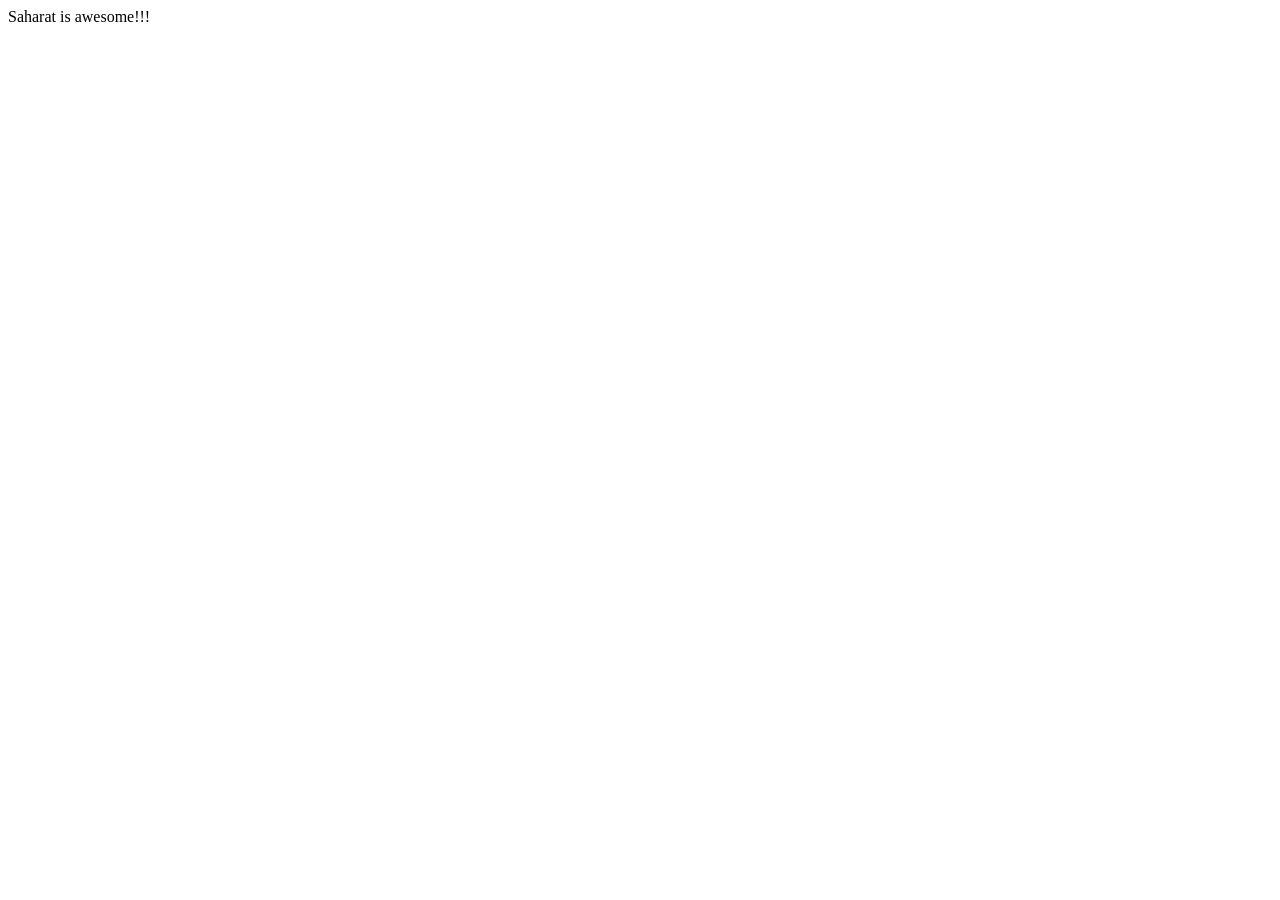
==== index.html @ 05fcdb3a "add name" ====
<!DOCTYPE html>
<html lang="en">
  <head>
    <meta charset="UTF-8" />
    <meta name="viewport" content="width=device-width, initial-scale=1.0" />
    <title>My Portfolio</title>
  </head>
  <body> Saharat is awesome!!!
	</body>
</html>
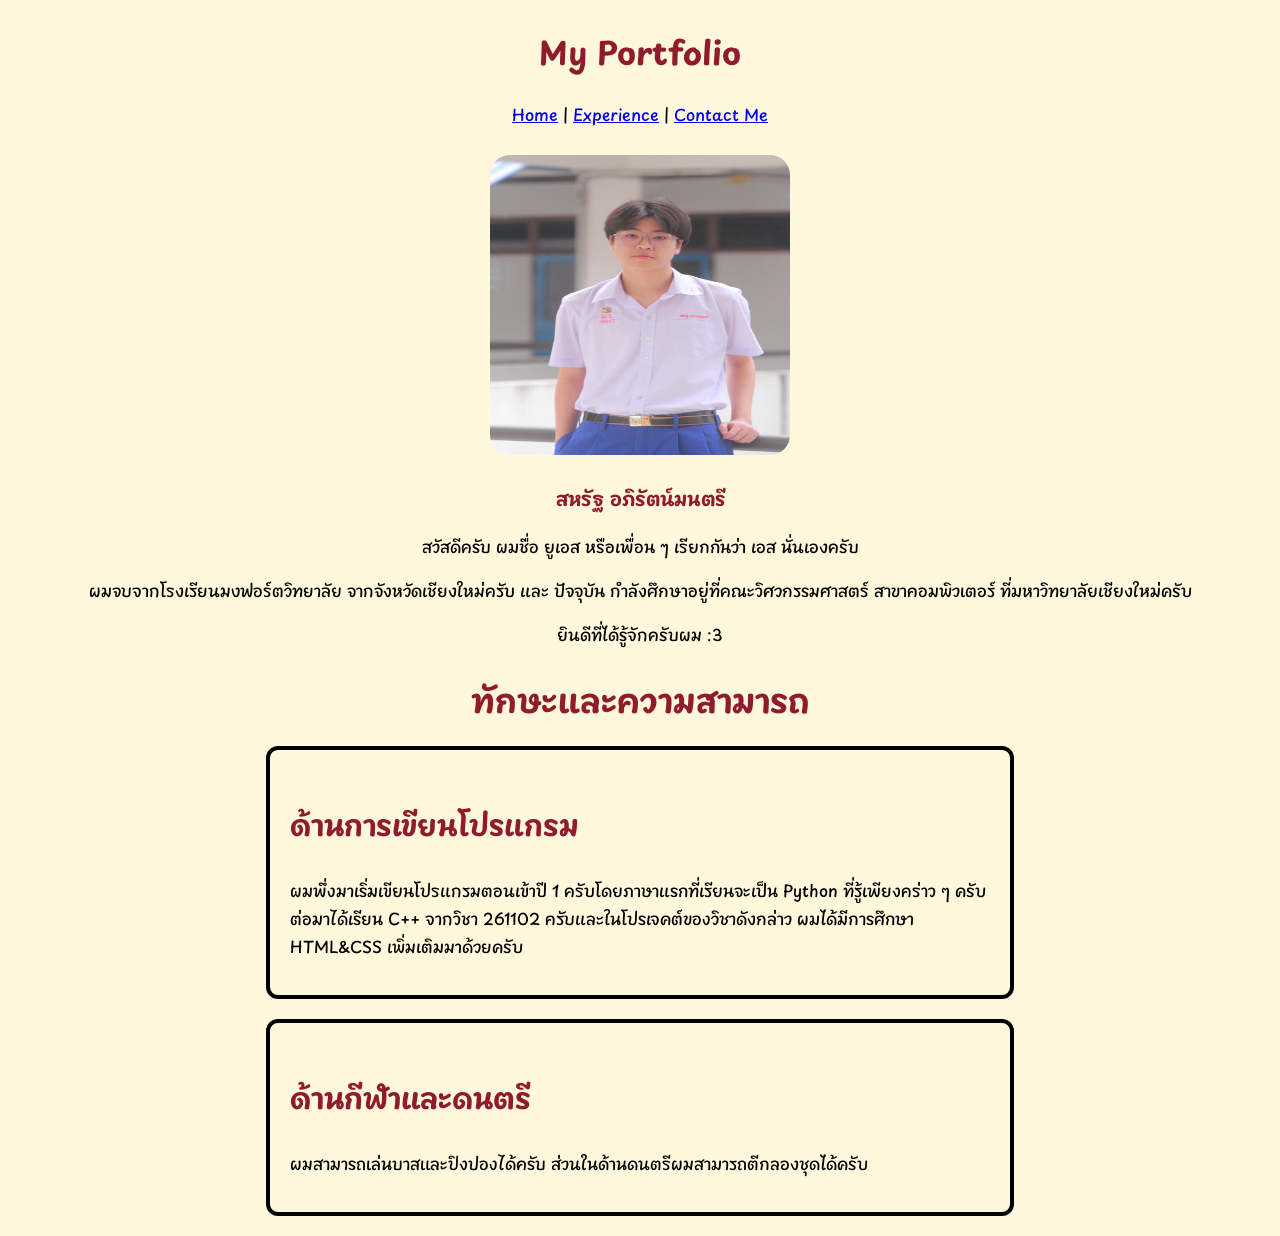
==== commit 1fee546e: "Done" ====
--- a/index.html
+++ b/index.html
@@ -4,7 +4,43 @@
     <meta charset="UTF-8" />
     <meta name="viewport" content="width=device-width, initial-scale=1.0" />
     <title>My Portfolio</title>
+    <link rel="stylesheet" href="Style.css">
+    <link rel="preconnect" href="https://fonts.googleapis.com">
+    <link rel="preconnect" href="https://fonts.gstatic.com" crossorigin>
+    <link href="https://fonts.googleapis.com/css2?family=Playpen+Sans+Thai:wght@100..800&display=swap" rel="stylesheet">
   </head>
-  <body> Saharat is awesome!!!
-	</body>
-</html>
+  <body class="font">
+    <h1>My  Portfolio</h1>
+
+    <div class="center">
+    <a href="index.html">Home</a>
+    <span>|</span>
+    <a href="Experience.html">Experience</a>
+    <span>|</span>
+    <a href="Contact.html">Contact Me</a>
+    <br><br>
+
+    <img class="pf" src="Mypic.jpg" alt="" width="300px" height="300px">
+    <h3> สหรัฐ อภิรัตน์มนตรี </h3>
+    <p>สวัสดีครับ ผมชื่อ ยูเอส หรือเพื่อน ๆ เรียกกันว่า เอส นั่นเองครับ</p>
+    <p>ผมจบจากโรงเรียนมงฟอร์ตวิทยาลัย จากจังหวัดเชียงใหม่ครับ และ ปัจจุบัน กำลังศึกษาอยู่ที่คณะวิศวกรรมศาสตร์ สาขาคอมพิวเตอร์ ที่มหาวิทยาลัยเชียงใหม่ครับ</p>
+    <p>ยินดีที่ได้รู้จักครับผม :3 </p>
+    <h1>ทักษะและความสามารถ</h1>
+    </div>
+
+     <div class="Box">
+       <h3 class="Box-title">ด้านการเขียนโปรแกรม</h3>
+       <p>
+        ผมพึ่งมาเริ่มเขียนโปรแกรมตอนเข้าปี 1 ครับโดยภาษาแรกที่เรียนจะเป็น Python ที่รู้เพียงคร่าว ๆ ครับต่อมาได้เรียน C++ 
+        จากวิชา 261102 ครับและในโปรเจคต์ของวิชาดังกล่าว ผมได้มีการศึกษา HTML&CSS เพิ่มเติมมาด้วยครับ
+       </p>
+     </div>
+    
+    <div class="Box">
+      <h3 class="Box-title">ด้านกีฬาและดนตรี</h3>
+      <p>ผมสามารถเล่นบาสและปิงปองได้ครับ ส่วนในด้านดนตรีผมสามารถตีกลองชุดได้ครับ</p>
+    </div>
+
+  </body>
+  </html>
+  
--- a/Style.css
+++ b/Style.css
@@ -0,0 +1,35 @@
+h1{
+    color: #901b2d;
+    text-align: center;
+}
+h3{
+    color: #901b2d;
+}
+.center{
+    text-align: center;
+}
+body{
+    background-color: cornsilk;
+}
+.pf{
+    border-radius: 20px;
+}
+.Box{
+    width: 700px;
+    border: 4px solid black;
+    border-radius: 12px;
+    margin-left: auto;
+    margin-right: auto;
+    margin-bottom: 20px;
+    padding: 20px;
+}
+.Box-title{
+    font-size: 28px;
+}
+
+.font {
+  font-family: "Playpen Sans Thai", cursive;
+  font-optical-sizing: auto;
+  font-weight: 500;
+  font-style: normal;
+}
